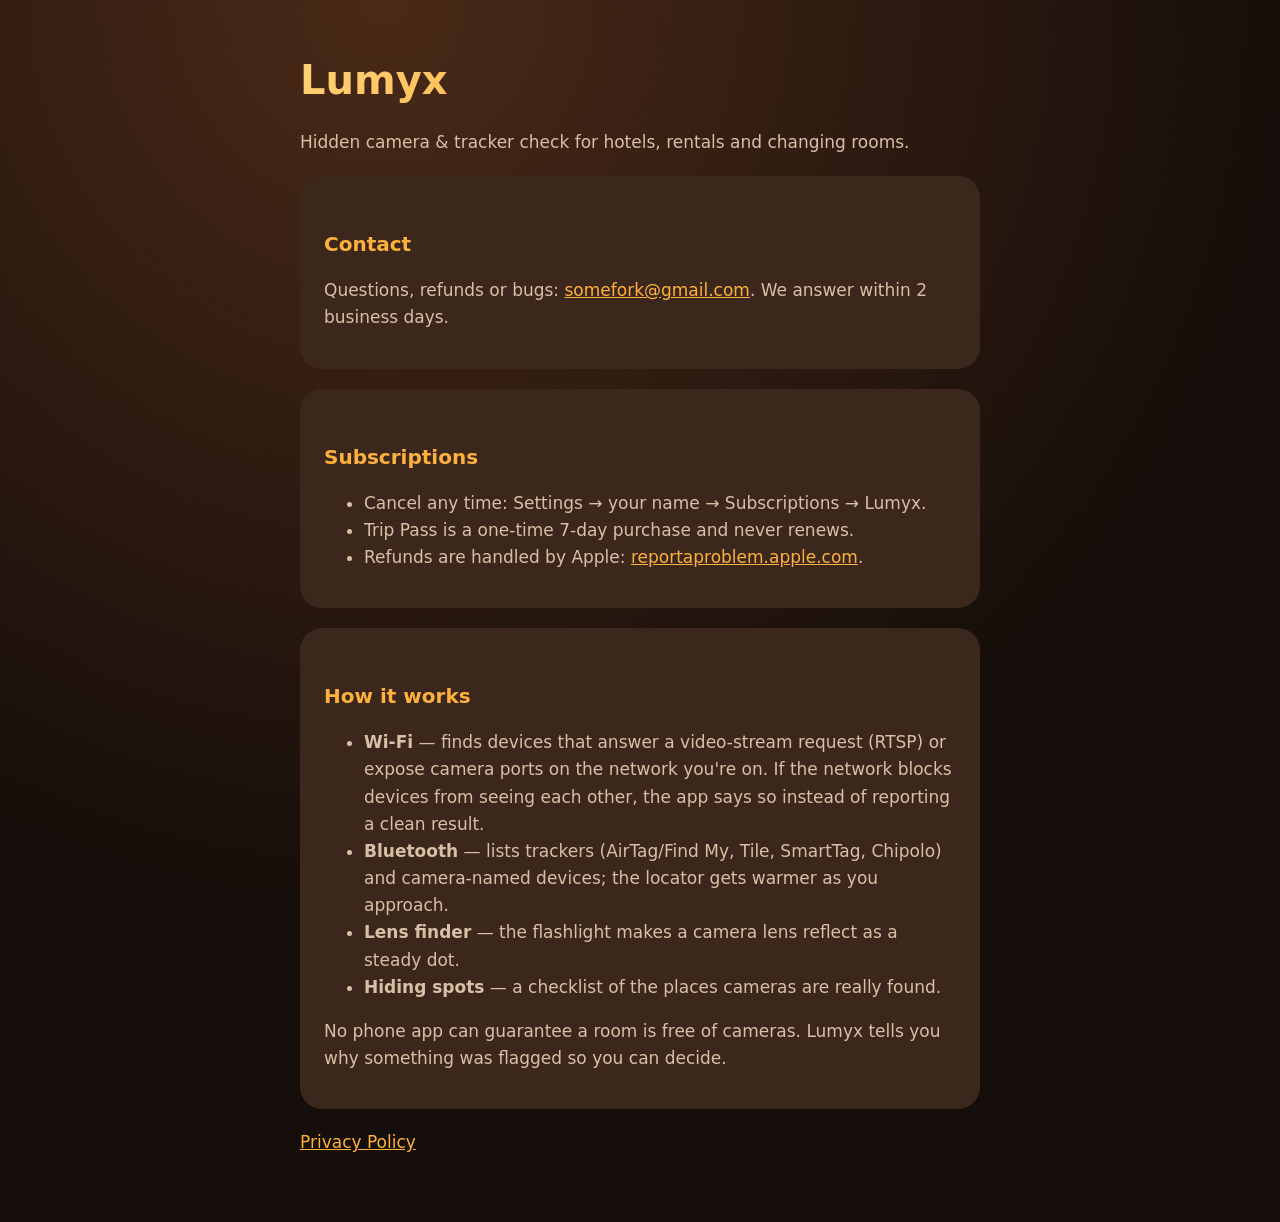
==== index.html @ 255b7575 "Lumyx support and privacy pages" ====
<!doctype html><html lang="en"><head><meta charset="utf-8"><meta name="viewport" content="width=device-width,initial-scale=1"><title>Lumyx Support</title><link rel="stylesheet" href="style.css"></head>
<body><main><h1>Lumyx</h1><p>Hidden camera &amp; tracker check for hotels, rentals and changing rooms.</p>
<div class="card"><h2>Contact</h2><p>Questions, refunds or bugs: <a href="mailto:somefork@gmail.com">somefork@gmail.com</a>. We answer within 2 business days.</p></div>
<div class="card"><h2>Subscriptions</h2><ul><li>Cancel any time: Settings → your name → Subscriptions → Lumyx.</li><li>Trip Pass is a one-time 7-day purchase and never renews.</li><li>Refunds are handled by Apple: <a href="https://reportaproblem.apple.com">reportaproblem.apple.com</a>.</li></ul></div>
<div class="card"><h2>How it works</h2><ul><li><b>Wi-Fi</b> — finds devices that answer a video-stream request (RTSP) or expose camera ports on the network you're on. If the network blocks devices from seeing each other, the app says so instead of reporting a clean result.</li><li><b>Bluetooth</b> — lists trackers (AirTag/Find My, Tile, SmartTag, Chipolo) and camera-named devices; the locator gets warmer as you approach.</li><li><b>Lens finder</b> — the flashlight makes a camera lens reflect as a steady dot.</li><li><b>Hiding spots</b> — a checklist of the places cameras are really found.</li></ul><p>No phone app can guarantee a room is free of cameras. Lumyx tells you why something was flagged so you can decide.</p></div>
<p><a href="privacy.html">Privacy Policy</a></p></main></body></html>
---- style.css ----
:root{--bg:#160E0A;--card:#3B271C;--cream:#FFF2E1;--sand:#D9BFA6;--amber:#FFB13D}
*{box-sizing:border-box}body{margin:0;background:radial-gradient(circle at 30% 0%,#4a2a18,var(--bg) 60%);color:var(--cream);font:17px/1.6 -apple-system,BlinkMacSystemFont,"SF Pro Rounded",system-ui,sans-serif;min-height:100vh}
main{max-width:720px;margin:0 auto;padding:48px 20px}h1{font-size:40px;margin:0 0 8px;background:linear-gradient(135deg,#FFD37A,#FFB13D,#FF9466);-webkit-background-clip:text;color:transparent}
h2{color:var(--amber);font-size:20px;margin-top:32px}p,li{color:var(--sand)}a{color:var(--amber)}.card{background:var(--card);border-radius:22px;padding:20px 24px;margin:20px 0}
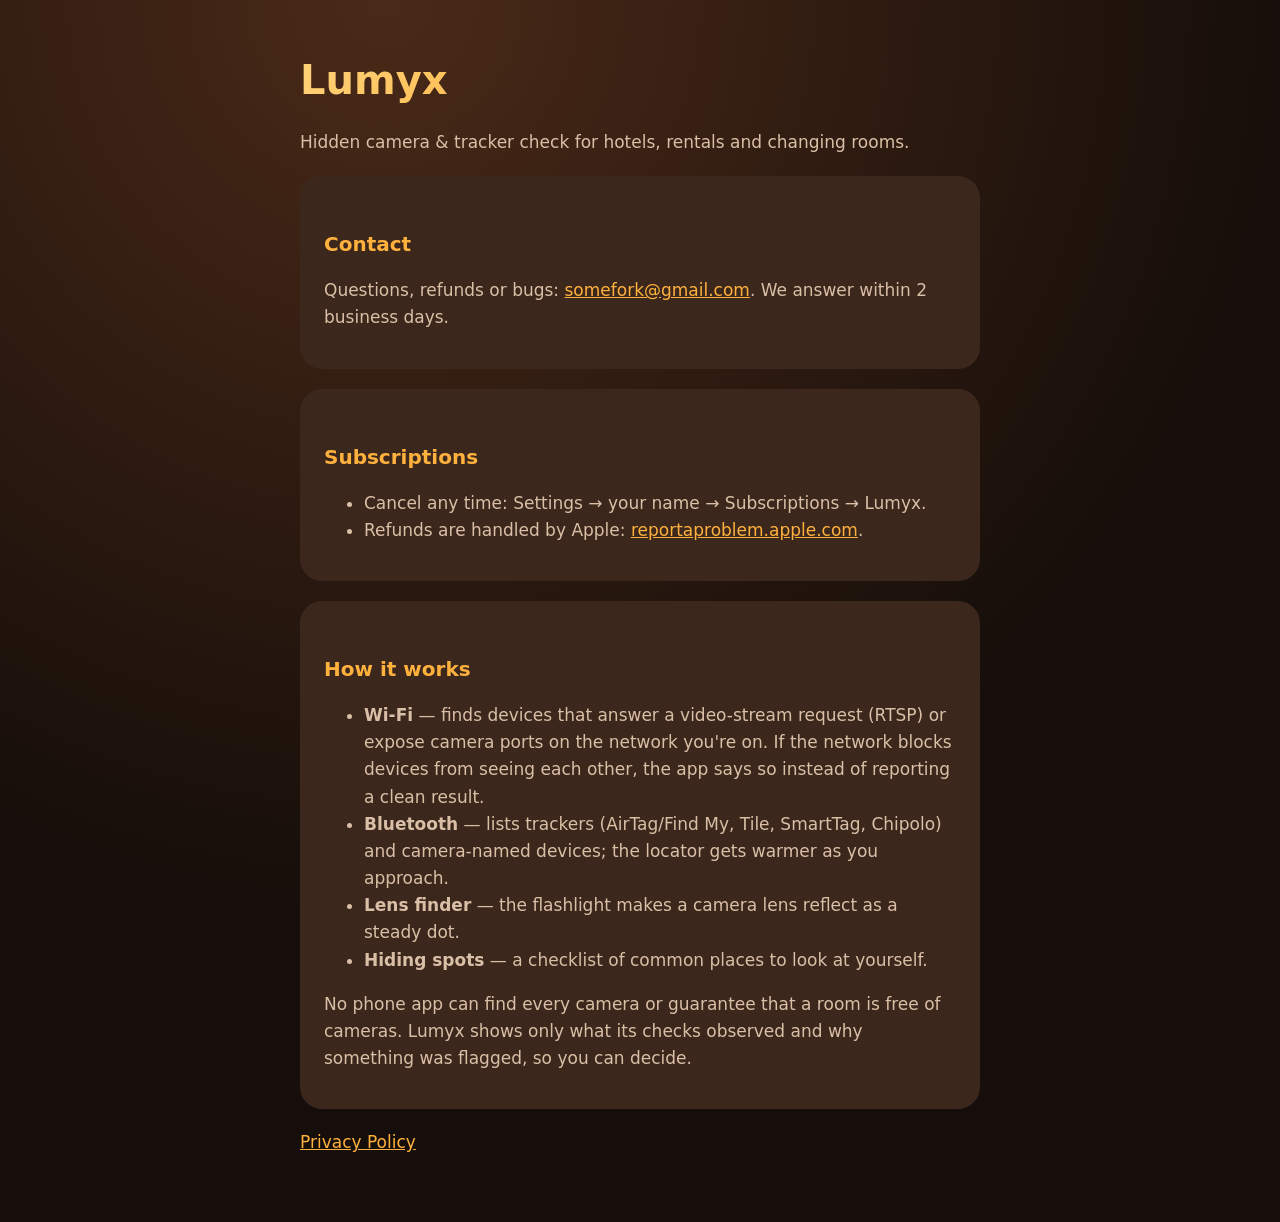
==== commit 7b2ac3b5: "Privacy: camera and face data section; no analytics in this version; plainer wording Co-Authored-By:" ====
--- a/index.html
+++ b/index.html
@@ -1,6 +1,6 @@
 <!doctype html><html lang="en"><head><meta charset="utf-8"><meta name="viewport" content="width=device-width,initial-scale=1"><title>Lumyx Support</title><link rel="stylesheet" href="style.css"></head>
 <body><main><h1>Lumyx</h1><p>Hidden camera &amp; tracker check for hotels, rentals and changing rooms.</p>
 <div class="card"><h2>Contact</h2><p>Questions, refunds or bugs: <a href="mailto:somefork@gmail.com">somefork@gmail.com</a>. We answer within 2 business days.</p></div>
-<div class="card"><h2>Subscriptions</h2><ul><li>Cancel any time: Settings → your name → Subscriptions → Lumyx.</li><li>Trip Pass is a one-time 7-day purchase and never renews.</li><li>Refunds are handled by Apple: <a href="https://reportaproblem.apple.com">reportaproblem.apple.com</a>.</li></ul></div>
-<div class="card"><h2>How it works</h2><ul><li><b>Wi-Fi</b> — finds devices that answer a video-stream request (RTSP) or expose camera ports on the network you're on. If the network blocks devices from seeing each other, the app says so instead of reporting a clean result.</li><li><b>Bluetooth</b> — lists trackers (AirTag/Find My, Tile, SmartTag, Chipolo) and camera-named devices; the locator gets warmer as you approach.</li><li><b>Lens finder</b> — the flashlight makes a camera lens reflect as a steady dot.</li><li><b>Hiding spots</b> — a checklist of the places cameras are really found.</li></ul><p>No phone app can guarantee a room is free of cameras. Lumyx tells you why something was flagged so you can decide.</p></div>
+<div class="card"><h2>Subscriptions</h2><ul><li>Cancel any time: Settings → your name → Subscriptions → Lumyx.</li><li>Refunds are handled by Apple: <a href="https://reportaproblem.apple.com">reportaproblem.apple.com</a>.</li></ul></div>
+<div class="card"><h2>How it works</h2><ul><li><b>Wi-Fi</b> — finds devices that answer a video-stream request (RTSP) or expose camera ports on the network you're on. If the network blocks devices from seeing each other, the app says so instead of reporting a clean result.</li><li><b>Bluetooth</b> — lists trackers (AirTag/Find My, Tile, SmartTag, Chipolo) and camera-named devices; the locator gets warmer as you approach.</li><li><b>Lens finder</b> — the flashlight makes a camera lens reflect as a steady dot.</li><li><b>Hiding spots</b> — a checklist of common places to look at yourself.</li></ul><p>No phone app can find every camera or guarantee that a room is free of cameras. Lumyx shows only what its checks observed and why something was flagged, so you can decide.</p></div>
 <p><a href="privacy.html">Privacy Policy</a></p></main></body></html>
